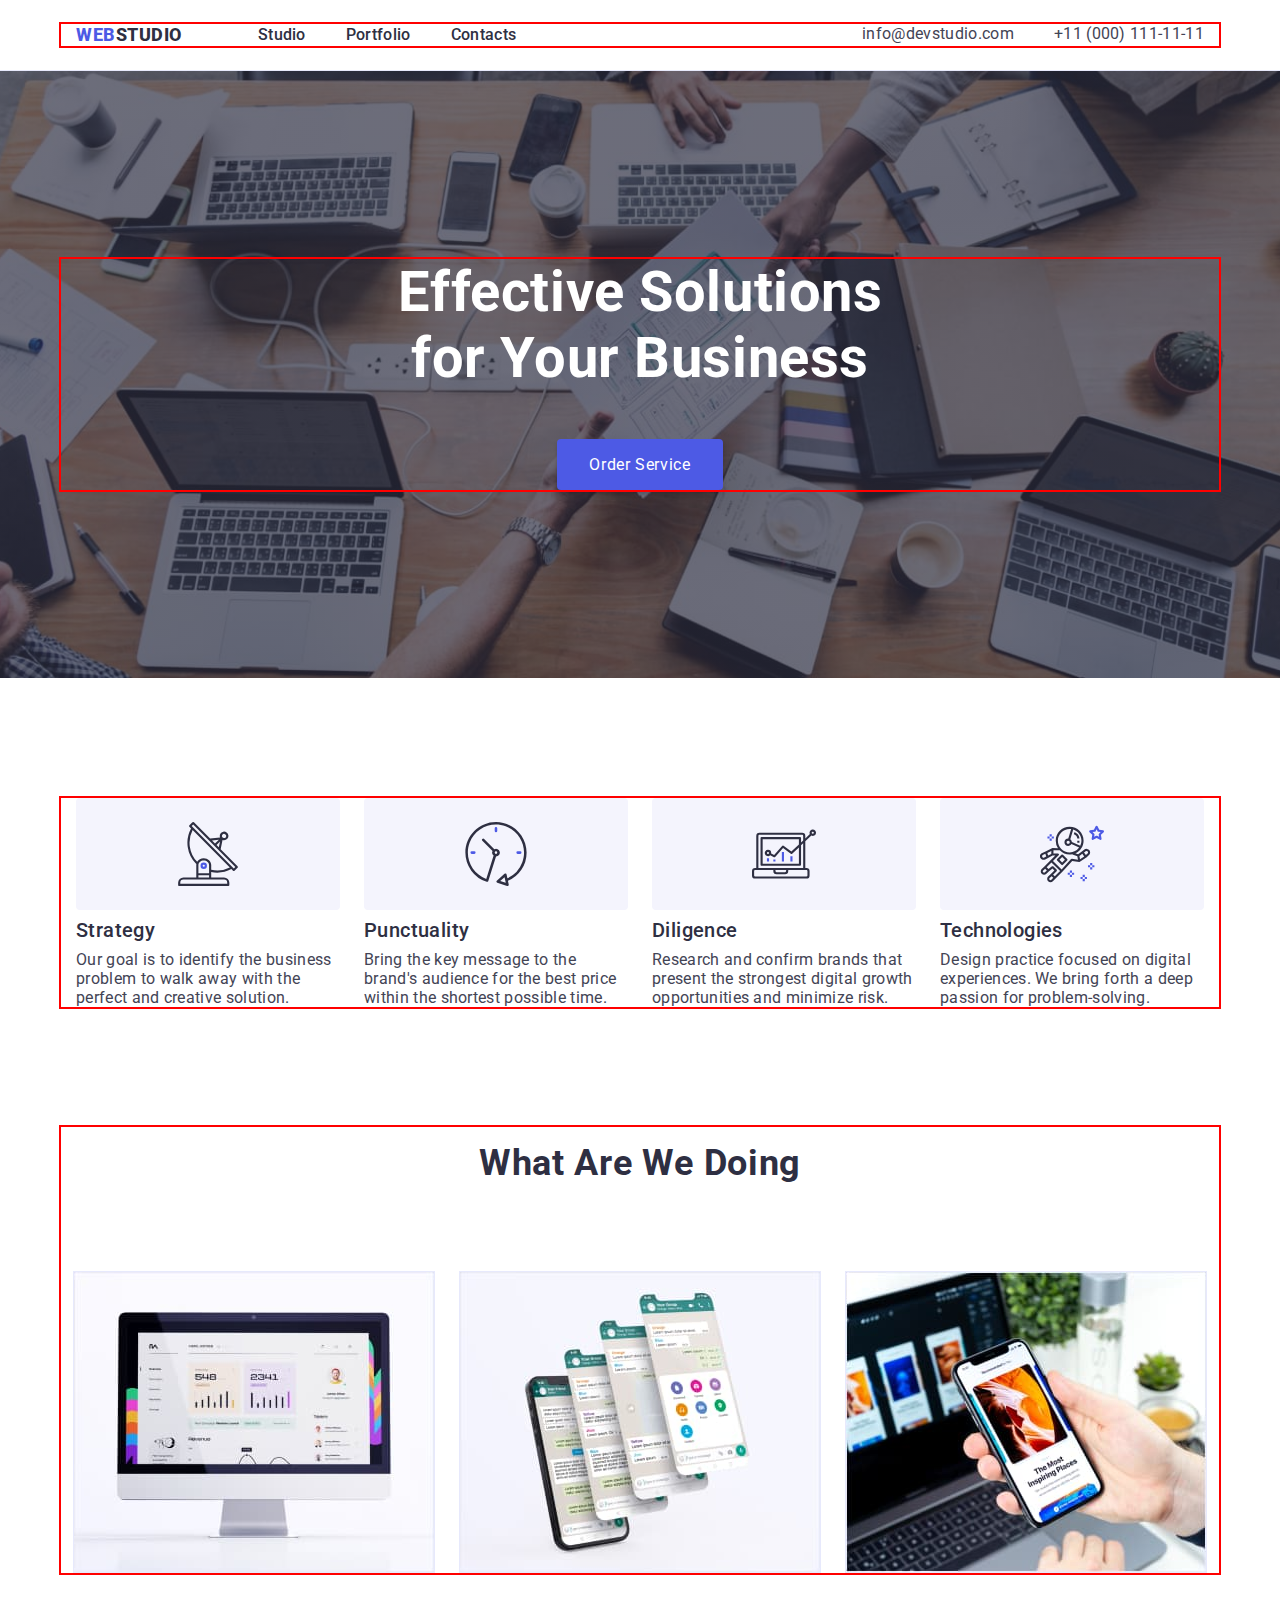
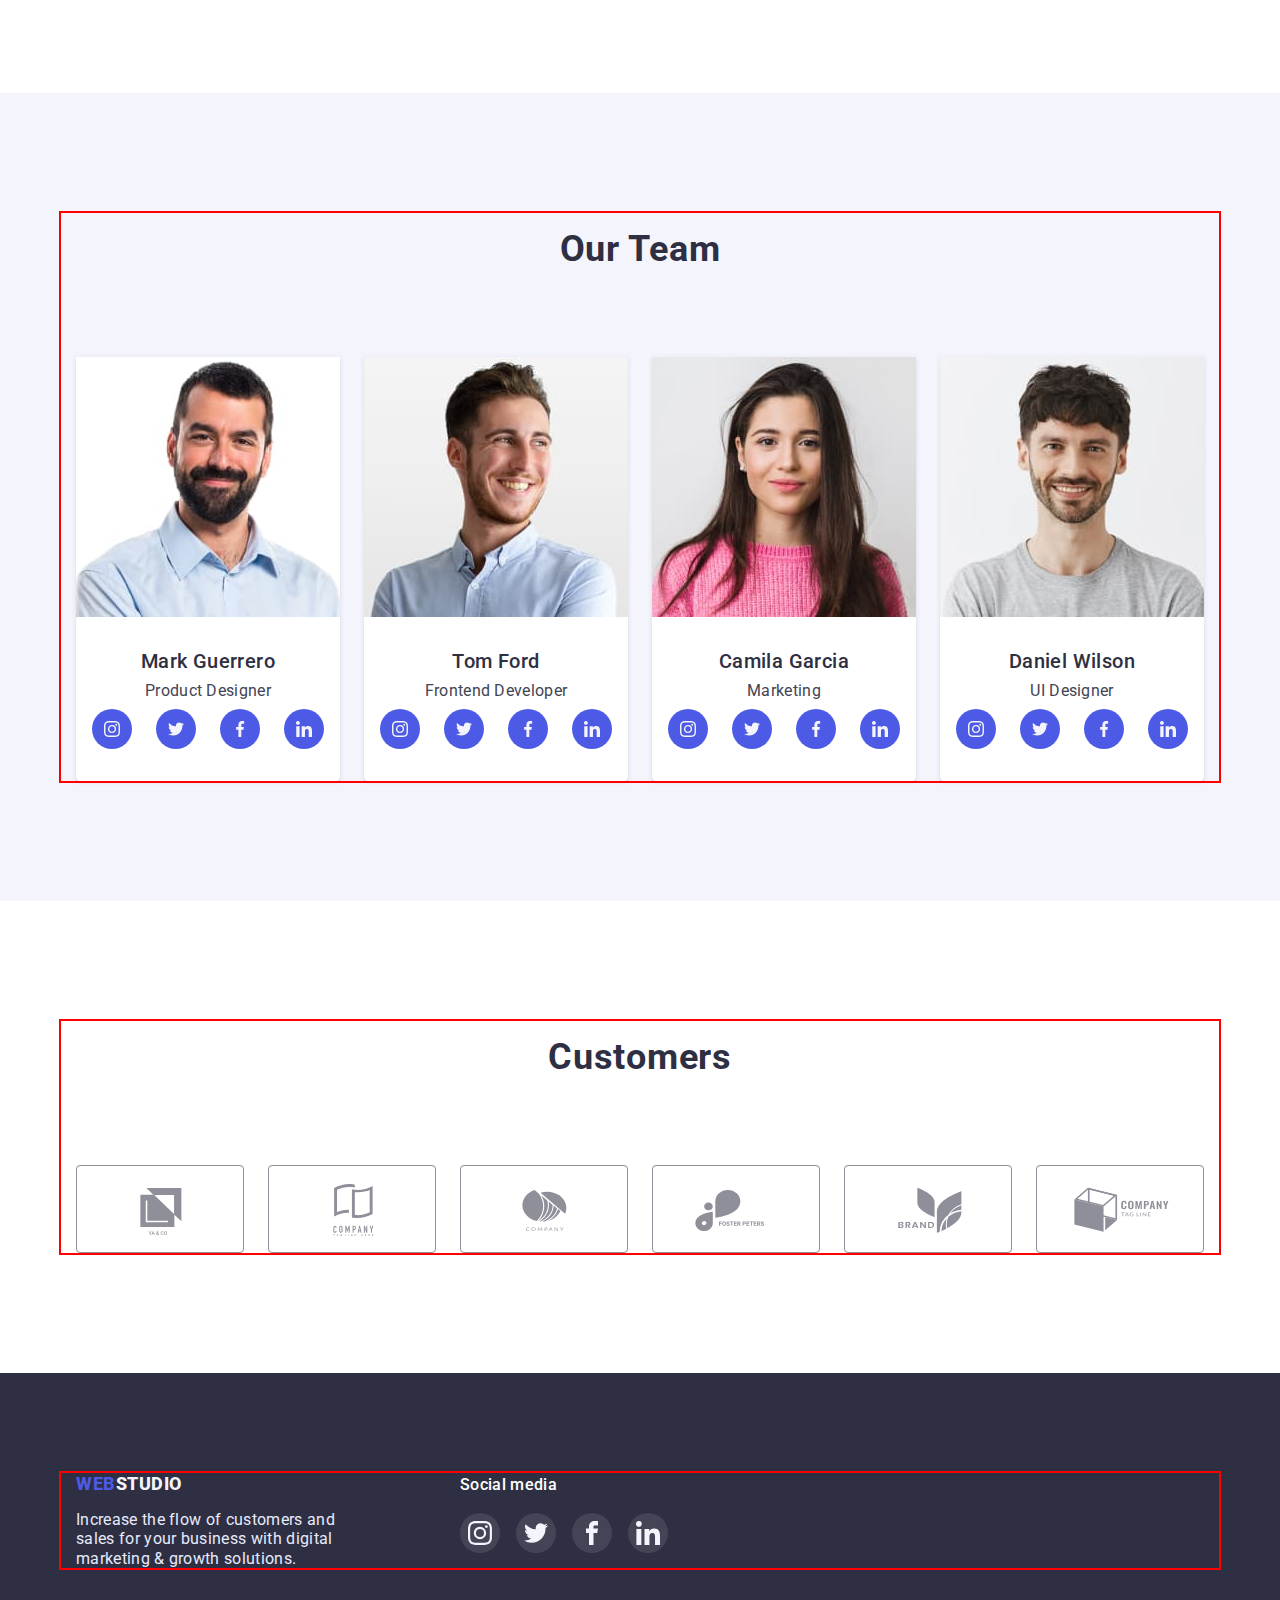
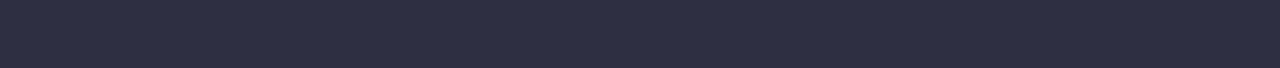
==== index.html @ ab5bf37f "Initial commit" ====
<!DOCTYPE html>
<html lang="en">
  <head>
    <meta charset="UTF-8" />
    <meta http-equiv="X-UA-Compatible" content="IE=edge" />
    <meta name="viewport" content="width=3, initial-scale=1.0" />
    <link rel="preconnect" href="https://fonts.googleapis.com" />
    <link rel="preconnect" href="https://fonts.gstatic.com" crossorigin />
    <link
      href="https://fonts.googleapis.com/css2?family=Raleway:wght@800&family=Roboto:wght@400;500;700;900&display=swap"
      rel="stylesheet"
    />
    <link rel="stylesheet" href="./css/style.css" />
    <title>Document</title>
  </head>
  <body>
    <header class="header section">
      <div class="container header-container">
        <nav class="header-navigation">
          <a class="header-logo link" href="./index.html"
            ><span class="header-logo-web">Web</span>Studio</a
          >
          <ul class="header-list list">
            <li class="header-item">
              <a class="header-link link" href="./studio.html">Studio</a>
            </li>
            <li class="header-item">
              <a class="header-link link" href="./portfolio.html">Portfolio</a>
            </li>
            <li class="header-item">
              <a class="header-link link" href="./contacts.html">Contacts</a>
            </li>
          </ul>
        </nav>
        <address class="header-address">
          <ul class="header-address-list list">
            <li>
              <a class="header-mail link" href="mailto:info@devstudio.com"
                >info@devstudio.com</a
              >
            </li>
            <li>
              <a class="header-tel link" href="tel:+110001111111"
                >+11 (000) 111-11-11</a
              >
            </li>
          </ul>
        </address>
      </div>
    </header>

    <main>
      <section class="subheader section">
        <div class="container subheader-container">
          <h1 class="subheader-heading">
            Effective Solutions for Your Business
          </h1>
          <button class="subheader-btn btn" type="button">Order Service</button>
        </div>
      </section>
      <section class="features section">
        <div class="container">
          <h2 class="features-heading"></h2>
          <ul class="features-list list">
            <li class="features-list-item">
              <div class="features-icon-background">
                <svg class="features-icon" width="64" height="64">
                  <use href="./images/icons.svg#icon-antenna-1"></use>
                </svg>
              </div>
              <h3 class="features-list-heading">Strategy</h3>
              <p class="features-list-descr">
                Our goal is to identify the business problem to walk away with
                the perfect and creative solution.
              </p>
            </li>
            <li class="features-list-item">
              <div class="features-icon-background">
                <svg class="features-icon" width="64" height="64">
                  <use href="./images/icons.svg#icon-clock-1"></use>
                </svg>
              </div>
              <h3 class="features-list-heading">Punctuality</h3>
              <p class="features-list-descr">
                Bring the key message to the brand's audience for the best price
                within the shortest possible time.
              </p>
            </li>
            <li class="features-list-item">
              <div class="features-icon-background">
                <svg class="features-icon" width="64" height="64">
                  <use href="./images/icons.svg#icon-diagram-1"></use>
                </svg>
              </div>
              <h3 class="features-list-heading">Diligence</h3>
              <p class="features-list-descr">
                Research and confirm brands that present the strongest digital
                growth opportunities and minimize risk.
              </p>
            </li>
            <li class="features-list-item">
              <div class="features-icon-background">
                <svg class="features-icon" width="64" height="64">
                  <use href="./images/icons.svg#icon-astronaut-1"></use>
                </svg>
              </div>
              <h3 class="features-list-heading">Technologies</h3>
              <p class="features-list-descr">
                Design practice focused on digital experiences. We bring forth a
                deep passion for problem-solving.
              </p>
            </li>
          </ul>
        </div>
      </section>
      <section class="doing section">
        <div class="container">
          <h2 class="doing-heading">What are we doing</h2>
          <ul class="doing-list list">
            <li class="doing-list-item">
              <img
                class="doing-img"
                src="./images/rectangle_1.jpg"
                alt="Сomputer screen displaying statistics"
                width="360"
              />
            </li>
            <li class="doing-list-item">
              <img
                class="doing-img"
                src="./images/rectangle_2.jpg"
                alt="Several tabs of correspondence in the messenger are displayed on the phone screen"
                width="360"
              />
            </li>
            <li class="doing-list-item">
              <img
                class="doing-img"
                src="./images/rectangle_3.jpg"
                alt="A phone with a nice picture on the screen and a laptop with nice pictures in the background"
                width="360"
              />
            </li>
          </ul>
        </div>
      </section>
      <section class="team section">
        <div class="container">
          <h2 class="team-heading">Our Team</h2>
          <ul class="team-list list">
            <li class="team-list-item">
              <img
                class="team-img"
                src="./images/img_1.jpg"
                alt="Mark Guerrero"
                width="264"
              />
              <div class="team-img-signature">
                <h3 class="team-name">Mark Guerrero</h3>
                <p class="team-position">Product Designer</p>
                <ul class="team-soc-list list">
                  <li class="team-soc-item">
                    <a href="" class="team-soc-link link">
                      <svg class="team-soc-icon" width="16" height="16">
                        <use href="./images/icons.svg#icon-instagram"></use>
                      </svg>
                    </a>
                  </li>
                  <li class="team-soc-item">
                    <a href="" class="team-soc-link link">
                      <svg class="team-soc-icon" width="16" height="16">
                        <use href="./images/icons.svg#icon-twitter-1"></use>
                      </svg>
                    </a>
                  </li>
                  <li class="team-soc-item">
                    <a href="#" class="team-soc-link link">
                      <svg class="team-soc-icon" width="16" height="16">
                        <use href="./images/icons.svg#icon-facebook-1"></use>
                      </svg>
                    </a>
                  </li>
                  <li class="team-soc-item">
                    <a href="#" class="team-soc-link link">
                      <svg class="team-soc-icon" width="16" height="16">
                        <use href="./images/icons.svg#icon-linkedin-1"></use>
                      </svg>
                    </a>
                  </li>
                </ul>
              </div>
            </li>
            <li class="team-list-item">
              <img
                class="team-img"
                src="./images/img_2.jpg"
                alt="Tom Ford"
                width="264"
              />
              <div class="team-img-signature">
                <h3 class="team-name">Tom Ford</h3>
                <p class="team-position">Frontend Developer</p>
                <ul class="team-soc-list list">
                  <li class="team-soc-item">
                    <a href="#" class="team-soc-link link">
                      <svg class="team-soc-icon" width="16" height="16">
                        <use href="./images/icons.svg#icon-instagram"></use>
                      </svg>
                    </a>
                  </li>
                  <li class="team-soc-item">
                    <a href="#" class="team-soc-link link">
                      <svg class="team-soc-icon" width="16" height="16">
                        <use href="./images/icons.svg#icon-twitter-1"></use>
                      </svg>
                    </a>
                  </li>
                  <li class="team-soc-item">
                    <a href="#" class="team-soc-link link">
                      <svg class="team-soc-icon" width="16" height="16">
                        <use href="./images/icons.svg#icon-facebook-1"></use>
                      </svg>
                    </a>
                  </li>
                  <li class="team-soc-item">
                    <a href="#" class="team-soc-link link">
                      <svg class="team-soc-icon" width="16" height="16">
                        <use href="./images/icons.svg#icon-linkedin-1"></use>
                      </svg>
                    </a>
                  </li>
                </ul>
              </div>
            </li>
            <li class="team-list-item">
              <img
                class="team-img"
                src="./images/img_3.jpg"
                alt="Camila Garcia"
                width="264"
              />
              <div class="team-img-signature">
                <h3 class="team-name">Camila Garcia</h3>
                <p class="team-position">Marketing</p>
                <ul class="team-soc-list list">
                  <li class="team-soc-item">
                    <a href="#" class="team-soc-link link">
                      <svg class="team-soc-icon" width="16" height="16">
                        <use href="./images/icons.svg#icon-instagram"></use>
                      </svg>
                    </a>
                  </li>
                  <li class="team-soc-item">
                    <a href="#" class="team-soc-link link">
                      <svg class="team-soc-icon" width="16" height="16">
                        <use href="./images/icons.svg#icon-twitter-1"></use>
                      </svg>
                    </a>
                  </li>
                  <li class="team-soc-item">
                    <a href="#" class="team-soc-link link">
                      <svg class="team-soc-icon" width="16" height="16">
                        <use href="./images/icons.svg#icon-facebook-1"></use>
                      </svg>
                    </a>
                  </li>
                  <li class="team-soc-item">
                    <a href="#" class="team-soc-link link">
                      <svg class="team-soc-icon" width="16" height="16">
                        <use href="./images/icons.svg#icon-linkedin-1"></use>
                      </svg>
                    </a>
                  </li>
                </ul>
              </div>
            </li>
            <li class="team-list-item">
              <img
                class="team-img"
                src="./images/img_4.jpg"
                alt="Daniel Wilson"
                width="264"
              />
              <div class="team-img-signature">
                <h3 class="team-name">Daniel Wilson</h3>
                <p class="team-position">UI Designer</p>
                <ul class="team-soc-list list">
                  <li class="team-soc-item">
                    <a href="#" class="team-soc-link link">
                      <svg class="team-soc-icon" width="16" height="16">
                        <use href="./images/icons.svg#icon-instagram"></use>
                      </svg>
                    </a>
                  </li>
                  <li class="team-soc-item">
                    <a href="#" class="team-soc-link link">
                      <svg class="team-soc-icon" width="16" height="16">
                        <use href="./images/icons.svg#icon-twitter-1"></use>
                      </svg>
                    </a>
                  </li>
                  <li class="team-soc-item">
                    <a href="#" class="team-soc-link link">
                      <svg class="team-soc-icon" width="16" height="16">
                        <use href="./images/icons.svg#icon-facebook-1"></use>
                      </svg>
                    </a>
                  </li>
                  <li class="team-soc-item">
                    <a href="#" class="team-soc-link link">
                      <svg class="team-soc-icon" width="16" height="16">
                        <use href="./images/icons.svg#icon-linkedin-1"></use>
                      </svg>
                    </a>
                  </li>
                </ul>
              </div>
            </li>
          </ul>
        </div>
      </section>
      <section class="customers section">
        <div class="container">
          <h2 class="customers-heading">Customers</h2>
          <ul class="customers-list list">
            <li class="customers-item">
              <a href="#" class="customers-link link">
                <svg class="customers-icon" width="104" height="56">
                  <use href="./images/icons.svg#icon-Logo1"></use>
                </svg>
              </a>
            </li>
            <!-- --- end of customers-item --- -->
            <li class="customers-item">
              <a href="#" class="customers-link link">
                <svg class="customers-icon" width="104" height="56">
                  <use href="./images/icons.svg#icon-Logo-1"></use>
                </svg>
              </a>
            </li>
            <!-- --- end of customers-item --- -->
            <li class="customers-item">
              <a href="#" class="customers-link link">
                <svg class="customers-icon" width="104" height="56">
                  <use href="./images/icons.svg#icon-Logo-2"></use>
                </svg>
              </a>
            </li>
            <!-- --- end of customers-item --- -->
            <li class="customers-item">
              <a href="#" class="customers-link link">
                <svg class="customers-icon" width="104" height="56">
                  <use href="./images/icons.svg#icon-Logo-3"></use>
                </svg>
              </a>
            </li>
            <!-- --- end of customers-item --- -->
            <li class="customers-item">
              <a href="#" class="customers-link link">
                <svg class="customers-icon" width="104" height="56">
                  <use href="./images/icons.svg#icon-Logo"></use>
                </svg>
              </a>
            </li>
            <!-- --- end of customers-item --- -->
            <li class="customers-item">
              <a href="#" class="customers-link link">
                <svg class="customers-icon" width="104" height="56">
                  <use href="./images/icons.svg#icon-Logo-4"></use>
                </svg>
              </a>
            </li>
            <!-- --- end of customers-item --- -->
          </ul>
          <!-- end of customers-list -->
        </div>
      </section>
    </main>

    <footer class="footer">
      <div class="container footer-container">
        <div class="footer-left-content">
          <a class="footer-logo" href="./index.html"><span class="footer-logo-web">Web</span>Studio</a>
          <p class="footer-descr">
            Increase the flow of customers and sales for your business with
            digital marketing &amp; growth solutions.
          </p>
        </div>
        <div class="footer-soc">
          <p class="footer-soc-heading">Social media</p>
          <ul class="footer-soc-list list">
            <li class="footer-soc-item">
              <a href="#" class="footer-soc-link link">
                <svg class="footer-soc-icon" width="24" height="24">
                  <use href="./images/icons.svg#icon-instagram"></use>
                </svg>
              </a>
            </li>
            <li class="footer-soc-item">
              <a href="#" class="footer-soc-link link">
                <svg class="footer-soc-icon" width="24" height="24">
                  <use href="./images/icons.svg#icon-twitter-1"></use>
                </svg>
              </a>
            </li>
            <li class="footer-soc-item">
              <a href="#" class="footer-soc-link link">
                <svg class="footer-soc-icon" width="24" height="24">
                  <use href="./images/icons.svg#icon-facebook"></use>
                </svg>
              </a>
            </li>
            <li class="footer-soc-item">
              <a href="#" class="footer-soc-link link">
                <svg class="footer-soc-icon" width="24" height="24">
                  <use href="./images/icons.svg#icon-linkedin-1"></use>
                </svg>
              </a>
            </li>
          </ul>
        </div>
      </div>
    </footer>
  </body>
</html>
---- css/style.css ----
:root {
  --brand-color-dark: #2e2f42;
  --brand-color-text: #434455;
  --brand-color-primary-brand: #4d5ae5;
  --brand-color-pressed-state: #404bbf;
  --brand-color-white: #fff;
  --brand-color-light: #f4f4fd;
  --brand-color-accent: #e7e9fc;
  --brand-color-subtle-text: #8e8f99;
  --brand-color-success: #31d0aa;
}

p,
h1,
h2,
h3,
h4,
h5,
h6 {
  margin: 0;
}

ul {
  margin: 0;
  padding-left: 0;
}

button {
  cursor: pointer;
}

address {
  font-style: normal;
}

img {
  display: block;
}

* {
  margin: 0;
  padding: 0;
  list-style: none;
  box-sizing: border-box;
}

body {
  color: var(--brand-color-text);
  font-family: Roboto, sans-serif;
  font-size: 16px;
  font-style: normal;
  background: #ffffff;
}

.container {
  width: 100%;
  max-width: 1158px;
  padding-left: 15px;
  padding-right: 15px;
  margin: 0 auto;
  outline: 2px solid red;
}

.link {
  text-decoration: none;
}

.list {
  list-style: none;
}

/* ------------------------------ HEADER ------------------------------ */

.header {
  padding-top: 24px;
  padding-bottom: 24px;
  border-bottom: 1px solid var(--brand-color-accent);
}

.header-container {
  display: flex;
}

.header-navigation {
  display: flex;
  align-items: center;
  margin-right: auto;
}

.header-logo {
  font-weight: 800;
  font-size: 18px;
  line-height: 1.2;
  letter-spacing: 0.03em;
  text-transform: uppercase;
  color: var(--brand-color-dark);
  text-decoration: none;
  margin-right: 76px;
}

.header-logo-web {
  color: var(--brand-color-primary-brand);
}

.header-list {
  display: flex;
  gap: 40px;
}

.header-link {
  font-weight: 500;
  font-size: 16px;
  line-height: 1.2;
  letter-spacing: 0.02em;
  text-decoration: none;
  color: var(--brand-color-dark);
}

.header-link:hover,
.header-link:focus {
  color: var(--brand-color-pressed-state);
}

.header-address-list {
  display: flex;
  list-style: none;
  font-style: normal;
  gap: 40px;
}

.header-mail,
.header-tel {
  font-size: 16px;
  line-height: 1.2;
  letter-spacing: 0.02em;
  color: var(--brand-color-text);
  text-decoration: none;
}

.header-mail:hover,
.header-tel:hover,
.header-mail:focus,
.header-tel:focus {
  color: var(--brand-color-pressed-state);
}

/* ------------------------------ SUBHEADER ------------------------------ */

.subheader {
  margin: 0 auto;
  background-color: var(--brand-color-dark);
  background-image: linear-gradient( rgba(46, 47, 66, 0.7), rgba(46, 47, 66, 0.7) ), url(../images/people-office.jpg);
  background-repeat: no-repeat;
  background-position: center;
  background-size: cover;
  max-width: 1440px;
  padding-top: 188px;
  padding-bottom: 188px;
}

.subheader-heading {
  margin: 0 auto;
  max-width: 494px;
  font-weight: 700;
  font-size: 56px;
  text-align: center;
  letter-spacing: 0.01em;
  color: var(--brand-color-white);
  margin-bottom: 48px;
}

.subheader-btn {
  padding: 16px 32px;
  background: var(--brand-color-primary-brand);
  box-shadow: 0px 4px 4px rgba(0, 0, 0, 0.15);
  border-radius: 4px;
  font-size: 16px;
  font-style: normal;
  line-height: 1.2;
  align-items: center;
  letter-spacing: 0.04em;
  color: var(--brand-color-white);
  cursor: pointer;
  border: none;
  display: block;
  margin: 0 auto;
}

.btn {
  font-family: inherit;
}

.subheader-btn:hover,
.subheader-btn:focus {
  background: var(--brand-color-pressed-state);
}

/* ------------------------------ FEATURES ------------------------------ */

.features {
  padding-top: 120px;
  padding-bottom: 60px;
}

.features-heading {
  display: none;
}

.features-list {
  display: flex;
  justify-content: center;
  gap: 24px;
}

.features-list-item {
  width: calc((100% - 72px) / 4);
}

.features-icon-background {
  height: 112px;
  margin-bottom: 8px;
  background: var(--brand-color-light);
  border-radius: 4px;
  display: flex;
  align-items: center;
  justify-content: center;
}

.features-list-heading {
  margin-bottom: 8px;
  font-weight: 500;
  font-size: 20px;
  line-height: 1.2;
  letter-spacing: 0.02em;
  color: var(--brand-color-dark);
}

.features-list-descr {
  max-width: 264px;
  line-height: 1.2;
  letter-spacing: 0.02em;
}

/* ------------------------------ DOING ------------------------------ */

.doing {
  padding-top: 60px;
  padding-bottom: 120px;
}

.doing-heading,
.team-heading,
.customers-heading {
  margin-bottom: 72px;
  font-size: 36px;
  line-height: 2;
  text-align: center;
  letter-spacing: 0.02em;
  text-transform: capitalize;
  color: var(--brand-color-dark);
}

.doing-list {
  display: flex;
  justify-content: center;
  gap: 24px;
}

.doing-list-item {
  background: linear-gradient(
      0deg,
      rgba(77, 90, 229, 0.1),
      rgba(77, 90, 229, 0.1)
    ),
    url(2368.jpg);
  background-blend-mode: soft-light, normal;
  border: 1px solid #e7e9fc;
}

/* ------------------------------ TEAM ------------------------------ */

.team {
  background: var(--brand-color-light);
  padding-top: 120px;
  padding-bottom: 120px;
}

.team-list {
  display: flex;
  justify-content: center;
  gap: 24px;
}

.team-list-item {
  width: calc((100% - 72px) / 4);
  background: var(--brand-color-white);
  box-shadow: 0px 1px 6px rgba(46, 47, 66, 0.08),
    0px 1px 1px rgba(46, 47, 66, 0.16), 0px 2px 1px rgba(46, 47, 66, 0.08);
  border-radius: 0px 0px 4px 4px;
}

.team-img {
  width: 100%;
}

.team-img-signature {
  padding-top: 32px;
  padding-bottom: 32px;
}

.team-name {
  font-weight: 500;
  font-size: 20px;
  line-height: 1.2;
  letter-spacing: 0.02em;
  text-align: center;
  color: var(--brand-color-dark);
  margin-bottom: 8px;
}

.team-position {
  font-size: 16px;
  line-height: 1.2;
  letter-spacing: 0.02em;
  text-align: center;
  margin-bottom: 8px;
}

.team-soc-list {
  display: flex;
  justify-content: center;
  gap: 24px;
}

.team-soc-item {
  width: 40px;
  height: 40px;
}

.team-soc-link {
  width: 100%;
  height: 100%;
  border-radius: 50%;
  display: flex;
  justify-content: center;
  align-items: center;
  background-color: var(--brand-color-primary-brand);
}

.team-soc-icon {
  fill: var(--brand-color-light);
}

.team-soc-link:is(:hover, :focus) {
  background-color: var(--brand-color-pressed-state);
}

/* ------------------------------ CUSTOMERS ------------------------------ */

.customers {
  padding-top: 120px;
  padding-bottom: 120px;
}

.customers-list {
  display: flex;
  gap: 24px;
}

.customers-item {
  width: calc((100% - 120px) / 6);
  height: 88px;
}

.customers-link {
  width: 100%;
  height: 100%;
  border: 1px solid var(--brand-color-subtle-text);
  border-radius: 4px;
  display: flex;
  align-items: center;
  justify-content: center;
}

.customers-icon {
  fill: var(--brand-color-subtle-text);
}

.customers-link:is(:hover, :focus) {
  border-color: var(--brand-color-pressed-state);
}
.customers-link:is(:hover, :focus) .customers-icon {
  fill: var(--brand-color-pressed-state);
}

/* ------------------------------ PORTFOLIO ------------------------------ */

.portfolio {
  padding-top: 96px;
  padding-bottom: 120px;
}

.portfolio-heading {
  display: none;
}

.portfolio-navigation {
  margin-bottom: 72px;
  display: flex;
  gap: 24px;
  justify-content: center;
}

.portfolio-btn {
  padding: 12px 24px;
  line-height: 1.2;
  letter-spacing: 0.04em;
  color: var(--brand-color-primary-brand);
  background: var(--brand-color-light);
  border: 1px solid var(--brand-color-accent);
  border-radius: 4px;
  cursor: pointer;
  font-style: normal;
}

.portfolio-btn:hover,
.portfolio-btn:focus {
  background: var(--brand-color-pressed-state);
  box-shadow: 0px 3px 1px rgba(0, 0, 0, 0.1), 0px 2px 1px rgba(0, 0, 0, 0.08),
    0px 2px 2px rgba(0, 0, 0, 0.12);
  border-color: var(--brand-color-pressed-state);
  color: var(--brand-color-white);
}

.portfolio-content-list {
  display: flex;
  flex-wrap: wrap;
  column-gap: 24px;
  row-gap: 48px;
  justify-content: center;
}

.portfolio-content-list-item {
  width: calc((100% - 48px) / 3);
  
}

.portfolio-content-link {
  display: inline-block;
}


.portfolio-content-link:is(:hover, :focus) {
  box-shadow: 0px 1px 6px rgba(46, 47, 66, 0.08), 0px 1px 1px rgba(46, 47, 66, 0.16), 0px 2px 1px rgba(46, 47, 66, 0.08);
}

.portfolio-content-img {
  width: 100%;
}

.portfolio-content-img-signature {
  padding: 32px 16px;
  border: 1px solid #E7E9FC;
  border-top: none;
}

.portfolio-content-heading {
  margin-bottom: 8px;
  font-weight: 500;
  font-size: 20px;
  line-height: 1.2;
  letter-spacing: 0.02em;
  color: var(--brand-color-dark);
}

.portfolio-content-descr {
  font-size: 16px;
  line-height: 1.2;
  letter-spacing: 0.02em;
  color: var(--brand-color-text);
}

/* ------------------------------ FOOTER ------------------------------ */

.footer {
  background-color: var(--brand-color-dark);
  padding-top: 100px;
  padding-bottom: 100px;
}

.footer-container {
  display: flex;
  align-items: baseline;
}

.footer-left-content {
  margin-right: 120px;
}

.footer-logo {
  display: block;
  margin-bottom: 16px;
  font-weight: 800;
  font-size: 18px;
  line-height: 1.2;
  letter-spacing: 0.03em;
  text-transform: uppercase;
  text-decoration: none;
  color: var(--brand-color-light);
}

.footer-logo-web {
  color: var(--brand-color-primary-brand);
}

.footer-descr {
  max-width: 264px;
  font-size: 16px;
  line-height: 1.2;
  letter-spacing: 0.02em;
  color: var(--brand-color-accent);
}

.footer-soc-heading {
  margin-bottom: 16px;
  font-weight: 500;
  font-size: 16px;
  line-height: 24px;
  letter-spacing: 0.02em;
  color: var(--brand-color-white);
}
.footer-soc-list {
  display: flex;
  gap: 16px;
}
.footer-soc-item {
  width: 40px;
  height: 40px;
}
.footer-soc-link {
  width: 100%;
  height: 100%;
  border-radius: 50%;
  display: flex;
  justify-content: center;
  align-items: center;
  background: rgba(255, 255, 255, 0.1);
}
.footer-soc-icon {
  fill: var(--brand-color-light);
}

.footer-soc-link:is(:hover, :focus) {
  background-color: var(--brand-color-success);
}
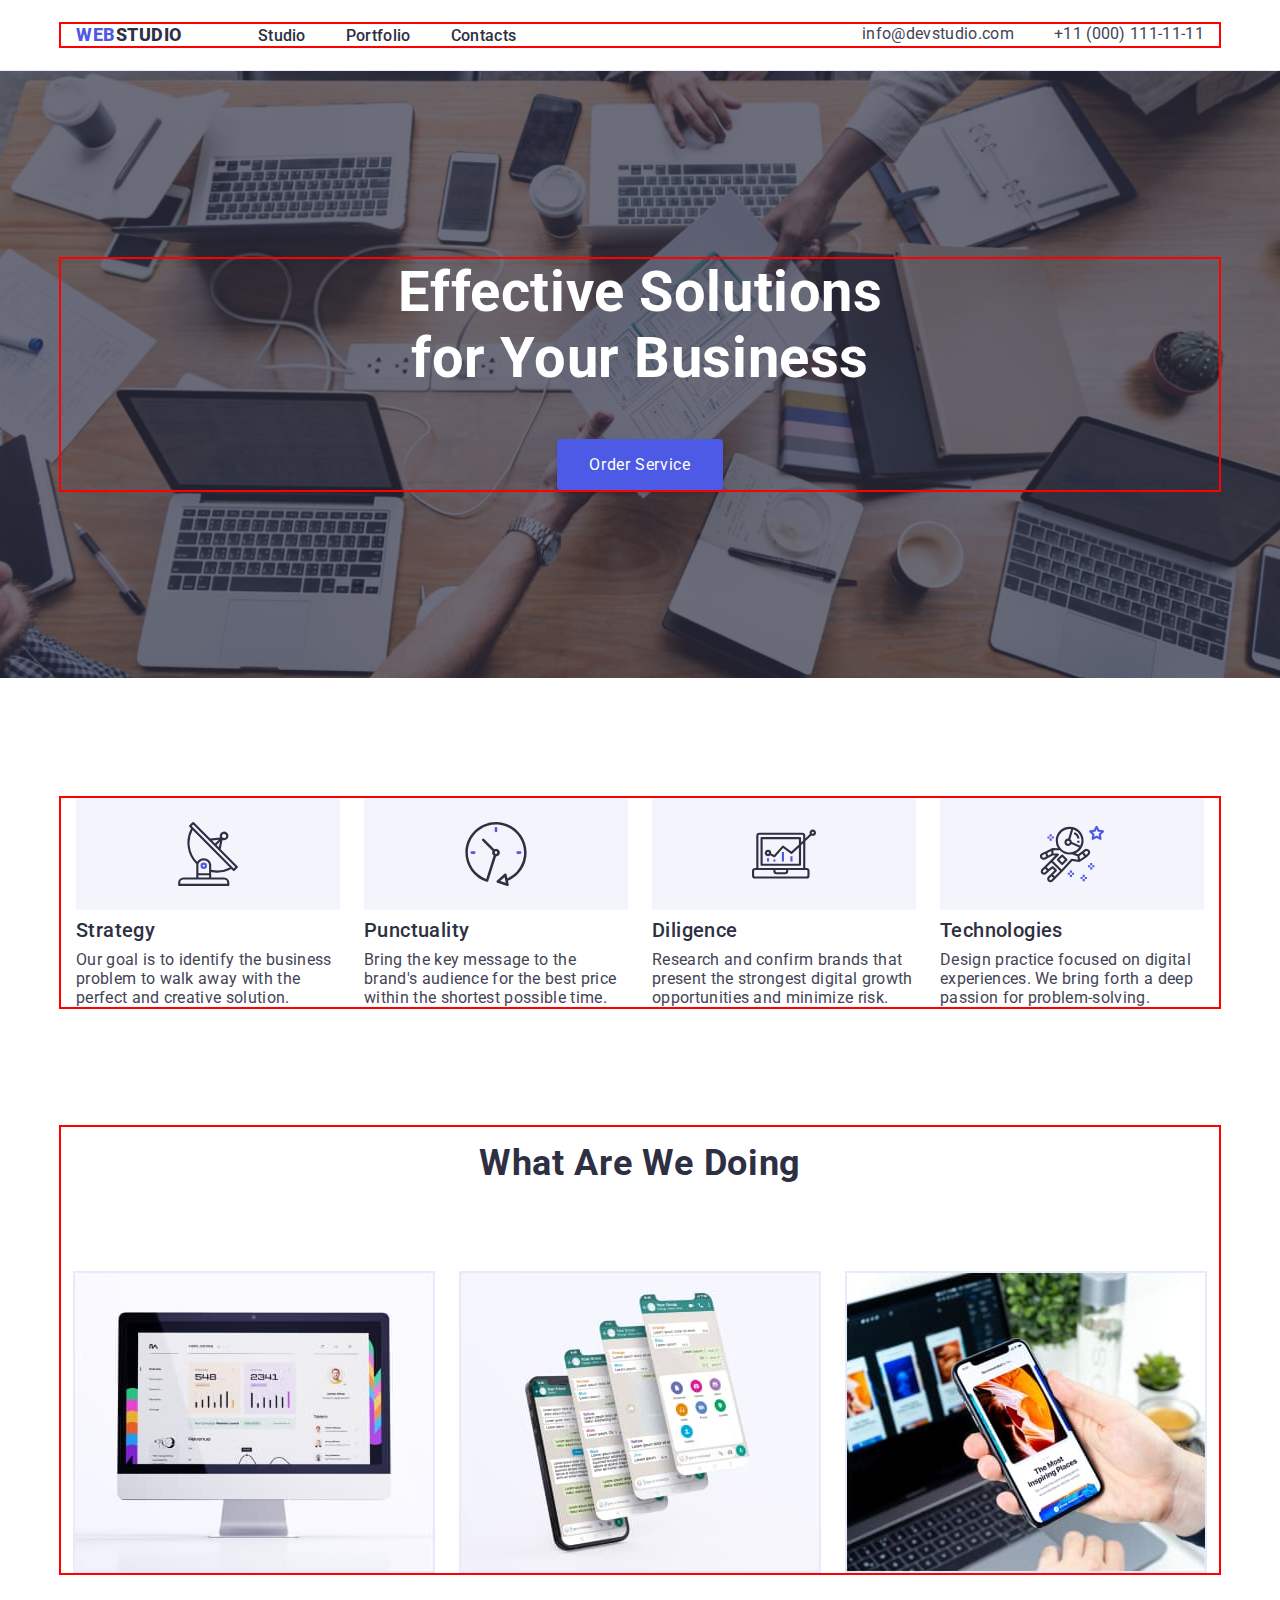
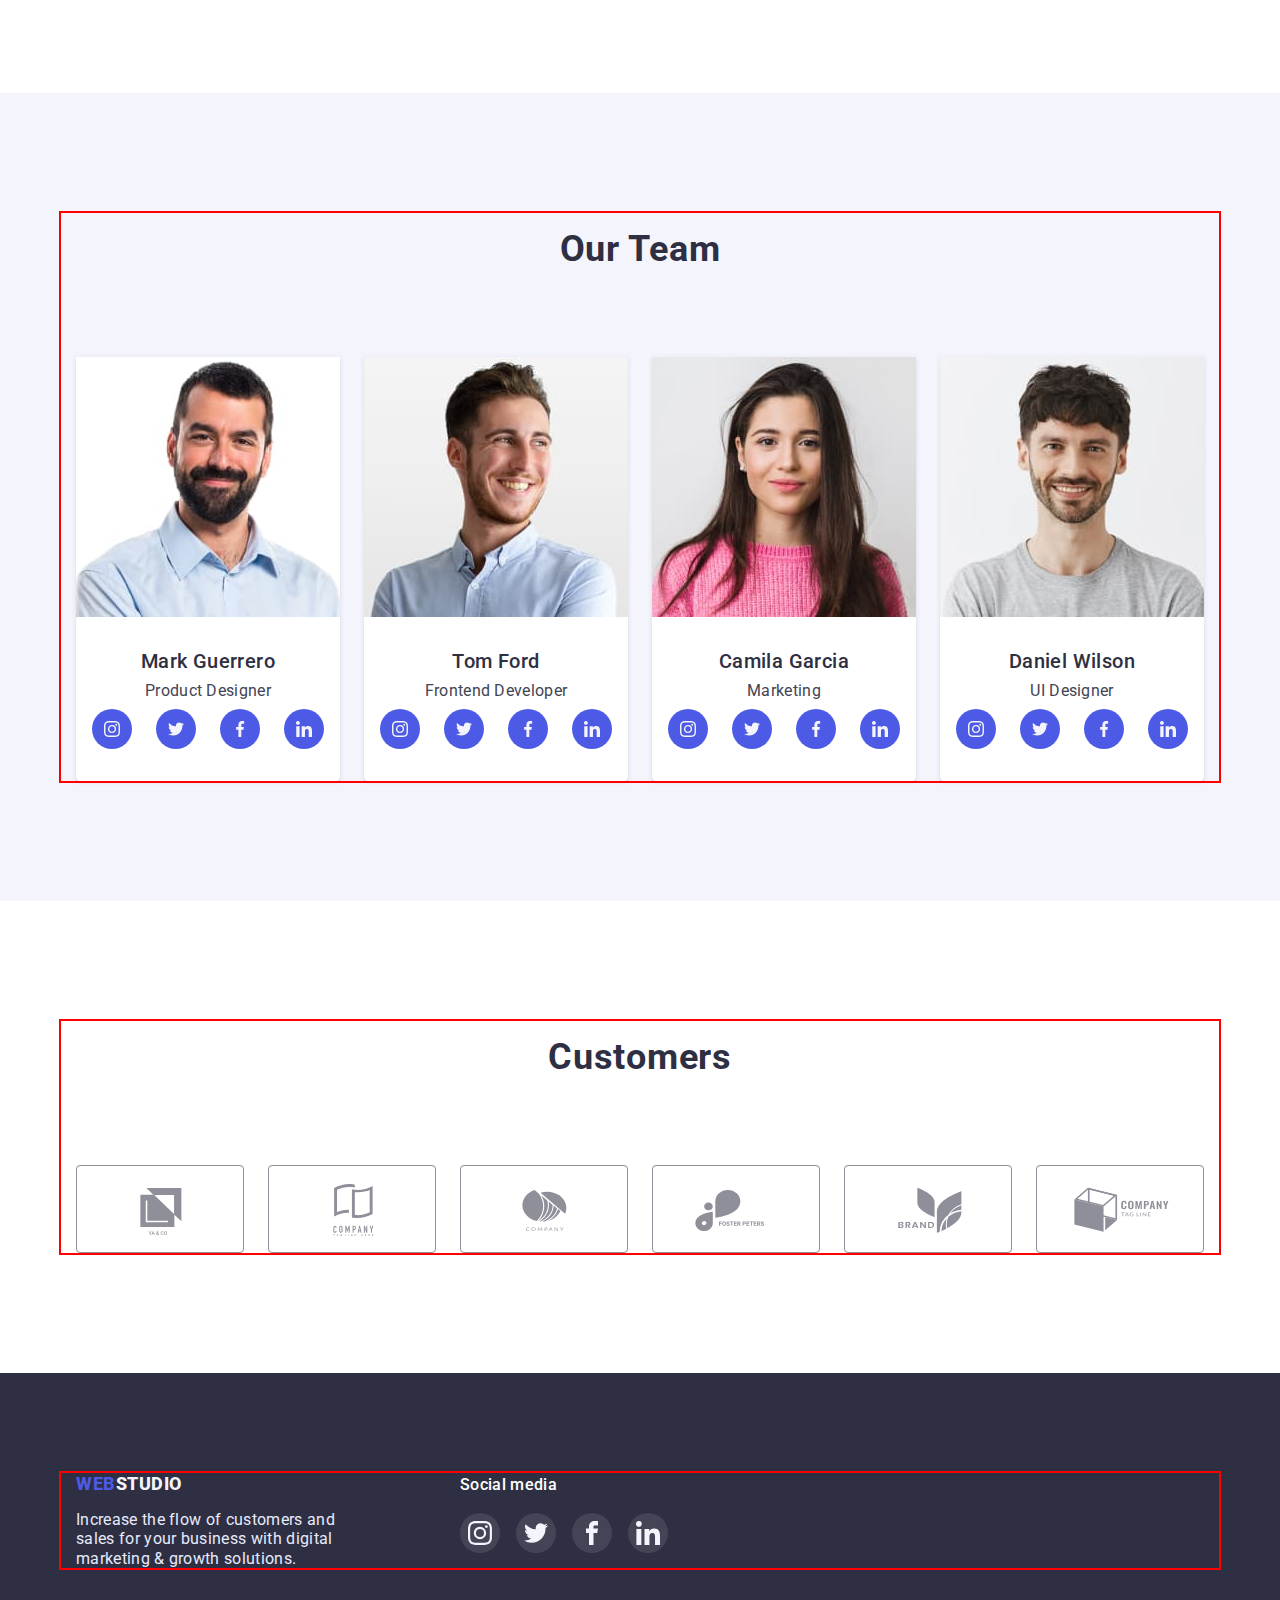
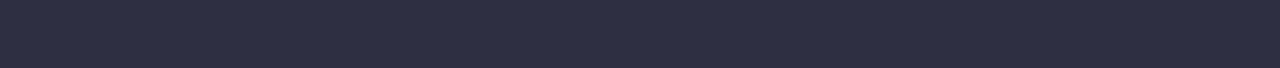
==== commit a62d41ea: "update goit-markup-hw-05" ====
--- a/index.html
+++ b/index.html
@@ -10,6 +10,12 @@
       href="https://fonts.googleapis.com/css2?family=Raleway:wght@800&family=Roboto:wght@400;500;700;900&display=swap"
       rel="stylesheet"
     />
+    <link
+      rel="stylesheet"
+      href="https://cdnjs.cloudflare.com/ajax/libs/animate.css/4.1.1/animate.min.css"
+    />
+    <link href="https://unpkg.com/aos@2.3.1/dist/aos.css" rel="stylesheet" />
+
     <link rel="stylesheet" href="./css/style.css" />
     <title>Document</title>
   </head>
@@ -48,14 +54,15 @@
         </address>
       </div>
     </header>
-
     <main>
       <section class="subheader section">
         <div class="container subheader-container">
           <h1 class="subheader-heading">
             Effective Solutions for Your Business
           </h1>
-          <button class="subheader-btn btn" type="button">Order Service</button>
+          <button class="subheader-btn btn" data-modal-open type="button">
+            Order Service
+          </button>
         </div>
       </section>
       <section class="features section">
@@ -380,7 +387,9 @@
     <footer class="footer">
       <div class="container footer-container">
         <div class="footer-left-content">
-          <a class="footer-logo" href="./index.html"><span class="footer-logo-web">Web</span>Studio</a>
+          <a class="footer-logo" href="./index.html"
+            ><span class="footer-logo-web">Web</span>Studio</a
+          >
           <p class="footer-descr">
             Increase the flow of customers and sales for your business with
             digital marketing &amp; growth solutions.
@@ -421,5 +430,21 @@
         </div>
       </div>
     </footer>
+
+    <div class="backdrop is-hidden" data-modal>
+      <div class="modal">
+        <button type="button" data-modal-close class="modal-close">
+          <svg class="modal-close-icon" width="8" height="8">
+            <use href="./images/icons.svg#icon-close-black-18dp-2-1"></use>
+          </svg>
+        </button>
+      </div>
+    </div>
+
+    <script>
+      AOS.init({ once: true });
+    </script>
+    <script src="https://unpkg.com/aos@2.3.1/dist/aos.js"></script>
+    <script src="./js/modal.js"></script>
   </body>
 </html>
--- a/css/style.css
+++ b/css/style.css
@@ -83,8 +83,8 @@
 
 .header-navigation {
   display: flex;
-  align-items: center;
   margin-right: auto;
+  align-items: baseline;
 }
 
 .header-logo {
@@ -108,17 +108,50 @@
 }
 
 .header-link {
+  position: relative;
   font-weight: 500;
   font-size: 16px;
   line-height: 1.2;
   letter-spacing: 0.02em;
   text-decoration: none;
   color: var(--brand-color-dark);
-}
-
-.header-link:hover,
-.header-link:focus {
+  transition: color 250ms cubic-bezier(0.4, 0, 0.2, 1);
+}
+
+.header-link:is(:hover, :focus) {
   color: var(--brand-color-pressed-state);
+}
+
+.header-link::after {
+  position: absolute;
+  display: flex;
+  content: ' ';
+  height: 4px;
+  width: 0;
+  margin-top: 24px;
+  border-radius: 2px;
+  background-color: var(--brand-color-pressed-state);
+  transition: 0.3s;
+}
+
+.header-link:hover::after {
+  width: 100%;
+}
+
+.current {
+  color: var(--brand-color-pressed-state);
+}
+
+.current::after {
+  position: absolute;
+  display: flex;
+  content: ' ';
+  height: 4px;
+  width: 100%;
+  margin-top: 24px;
+  border-radius: 2px;
+  background-color: var(--brand-color-pressed-state);
+  transition: 0.3s;
 }
 
 .header-address-list {
@@ -135,12 +168,11 @@
   letter-spacing: 0.02em;
   color: var(--brand-color-text);
   text-decoration: none;
-}
-
-.header-mail:hover,
-.header-tel:hover,
-.header-mail:focus,
-.header-tel:focus {
+  transition: color 250ms cubic-bezier(0.4, 0, 0.2, 1);
+}
+
+.header-mail:is(:hover, :focus),
+.header-tel:is(:hover, :focus) {
   color: var(--brand-color-pressed-state);
 }
 
@@ -149,7 +181,11 @@
 .subheader {
   margin: 0 auto;
   background-color: var(--brand-color-dark);
-  background-image: linear-gradient( rgba(46, 47, 66, 0.7), rgba(46, 47, 66, 0.7) ), url(../images/people-office.jpg);
+  background-image: linear-gradient(
+      rgba(46, 47, 66, 0.7),
+      rgba(46, 47, 66, 0.7)
+    ),
+    url(../images/people-office.jpg);
   background-repeat: no-repeat;
   background-position: center;
   background-size: cover;
@@ -184,15 +220,15 @@
   border: none;
   display: block;
   margin: 0 auto;
+  transition: background-color 250ms cubic-bezier(0.4, 0, 0.2, 1);
 }
 
 .btn {
   font-family: inherit;
 }
 
-.subheader-btn:hover,
-.subheader-btn:focus {
-  background: var(--brand-color-pressed-state);
+.subheader-btn:is(:hover, :focus) {
+  background-color: var(--brand-color-pressed-state);
 }
 
 /* ------------------------------ FEATURES ------------------------------ */
@@ -345,6 +381,7 @@
   justify-content: center;
   align-items: center;
   background-color: var(--brand-color-primary-brand);
+  transition: background-color 250ms cubic-bezier(0.4, 0, 0.2, 1);
 }
 
 .team-soc-icon {
@@ -380,6 +417,8 @@
   display: flex;
   align-items: center;
   justify-content: center;
+  transition: border-color 250ms cubic-bezier(0.4, 0, 0.2, 1),
+    color 250ms cubic-bezier(0.4, 0, 0.2, 1);
 }
 
 .customers-icon {
@@ -421,10 +460,12 @@
   border-radius: 4px;
   cursor: pointer;
   font-style: normal;
-}
-
-.portfolio-btn:hover,
-.portfolio-btn:focus {
+  transition: background-color 250ms cubic-bezier(0.4, 0, 0.2, 1),
+    border-color 250ms cubic-bezier(0.4, 0, 0.2, 1),
+    color 250ms cubic-bezier(0.4, 0, 0.2, 1);
+}
+
+.portfolio-btn:is(:hover, :focus) {
   background: var(--brand-color-pressed-state);
   box-shadow: 0px 3px 1px rgba(0, 0, 0, 0.1), 0px 2px 1px rgba(0, 0, 0, 0.08),
     0px 2px 2px rgba(0, 0, 0, 0.12);
@@ -442,25 +483,49 @@
 
 .portfolio-content-list-item {
   width: calc((100% - 48px) / 3);
-  
+}
+
+.portfolio-content-list-item:is(:hover, :focus) .portfolio-cover-text {
+  transform: translateY(0);
 }
 
 .portfolio-content-link {
   display: inline-block;
-}
-
+  transition: box-shadow 250ms cubic-bezier(0.4, 0, 0.2, 1);
+}
 
 .portfolio-content-link:is(:hover, :focus) {
-  box-shadow: 0px 1px 6px rgba(46, 47, 66, 0.08), 0px 1px 1px rgba(46, 47, 66, 0.16), 0px 2px 1px rgba(46, 47, 66, 0.08);
+  box-shadow: 0px 1px 6px rgba(46, 47, 66, 0.08),
+    0px 1px 1px rgba(46, 47, 66, 0.16), 0px 2px 1px rgba(46, 47, 66, 0.08);
+}
+
+.portfolio-cover-wrap {
+  position: relative;
+  overflow: hidden;
 }
 
 .portfolio-content-img {
   width: 100%;
+}
+
+.portfolio-cover-text {
+  position: absolute;
+  top: 0;
+  height: 100%;
+  padding: 40px 32px;
+  font-weight: 400;
+  font-size: 16px;
+  line-height: 24px;
+  letter-spacing: 0.02em;
+  color: var(--brand-color-light);
+  background: var(--brand-color-primary-brand);
+  transform: translateY(100%);
+  transition: transform 250ms cubic-bezier(0.4, 0, 0.2, 1);
 }
 
 .portfolio-content-img-signature {
   padding: 32px 16px;
-  border: 1px solid #E7E9FC;
+  border: 1px solid #e7e9fc;
   border-top: none;
 }
 
@@ -545,7 +610,9 @@
   justify-content: center;
   align-items: center;
   background: rgba(255, 255, 255, 0.1);
-}
+  transition: background-color 250ms cubic-bezier(0.4, 0, 0.2, 1);
+}
+
 .footer-soc-icon {
   fill: var(--brand-color-light);
 }
@@ -553,3 +620,50 @@
 .footer-soc-link:is(:hover, :focus) {
   background-color: var(--brand-color-success);
 }
+
+/* BACKDROP */
+
+.backdrop {
+  position: fixed;
+  top: 0;
+  height: 100%;
+  width: 100%;
+  background-color: rgba(46, 47, 66, 0.4);
+  transition: opacity 250ms cubic-bezier(0.4, 0, 0.2, 1),
+    visibility 250ms cubic-bezier(0.4, 0, 0.2, 1);
+}
+
+.modal {
+  position: absolute;
+  top: 50%;
+  left: 50%;
+  transform: translate(-50%, -50%) scale(1);
+  width: 408px;
+  min-height: 576px;
+  background-color: #fcfcfc;
+  border-radius: 4px;
+  padding: 24px;
+  transition: transform 250ms cubic-bezier(0.4, 0, 0.2, 1);
+}
+
+.backdrop.is-hidden .modal {
+  transform: translate(-50%, -50%) scale(0);
+}
+
+.modal-close {
+  width: 24px;
+  height: 24px;
+  background: var(--brand-color-accent);
+  border: 1px solid rgba(0, 0, 0, 0.1);
+  border-radius: 50%;
+  display: flex;
+  align-items: center;
+  justify-content: center;
+  margin-left: auto;
+}
+
+.is-hidden {
+  opacity: 0;
+  visibility: hidden;
+  pointer-events: none;
+}
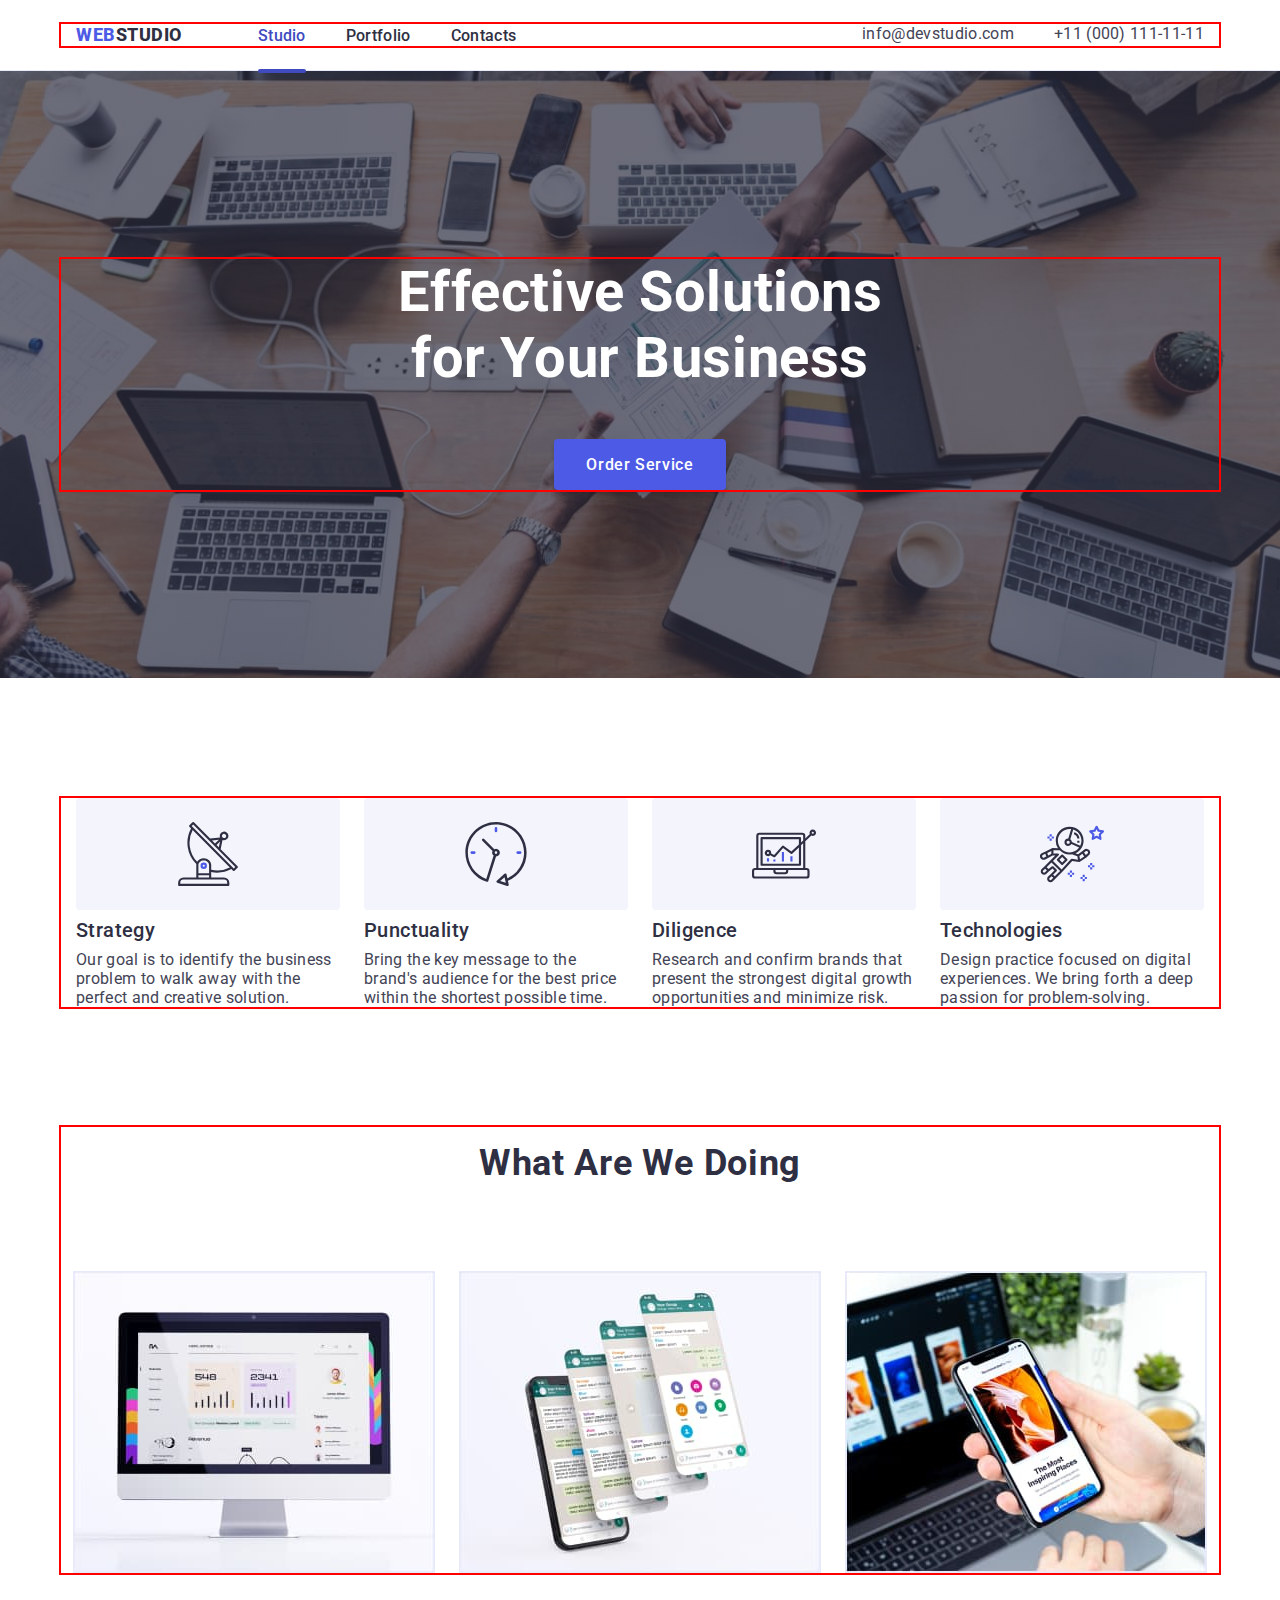
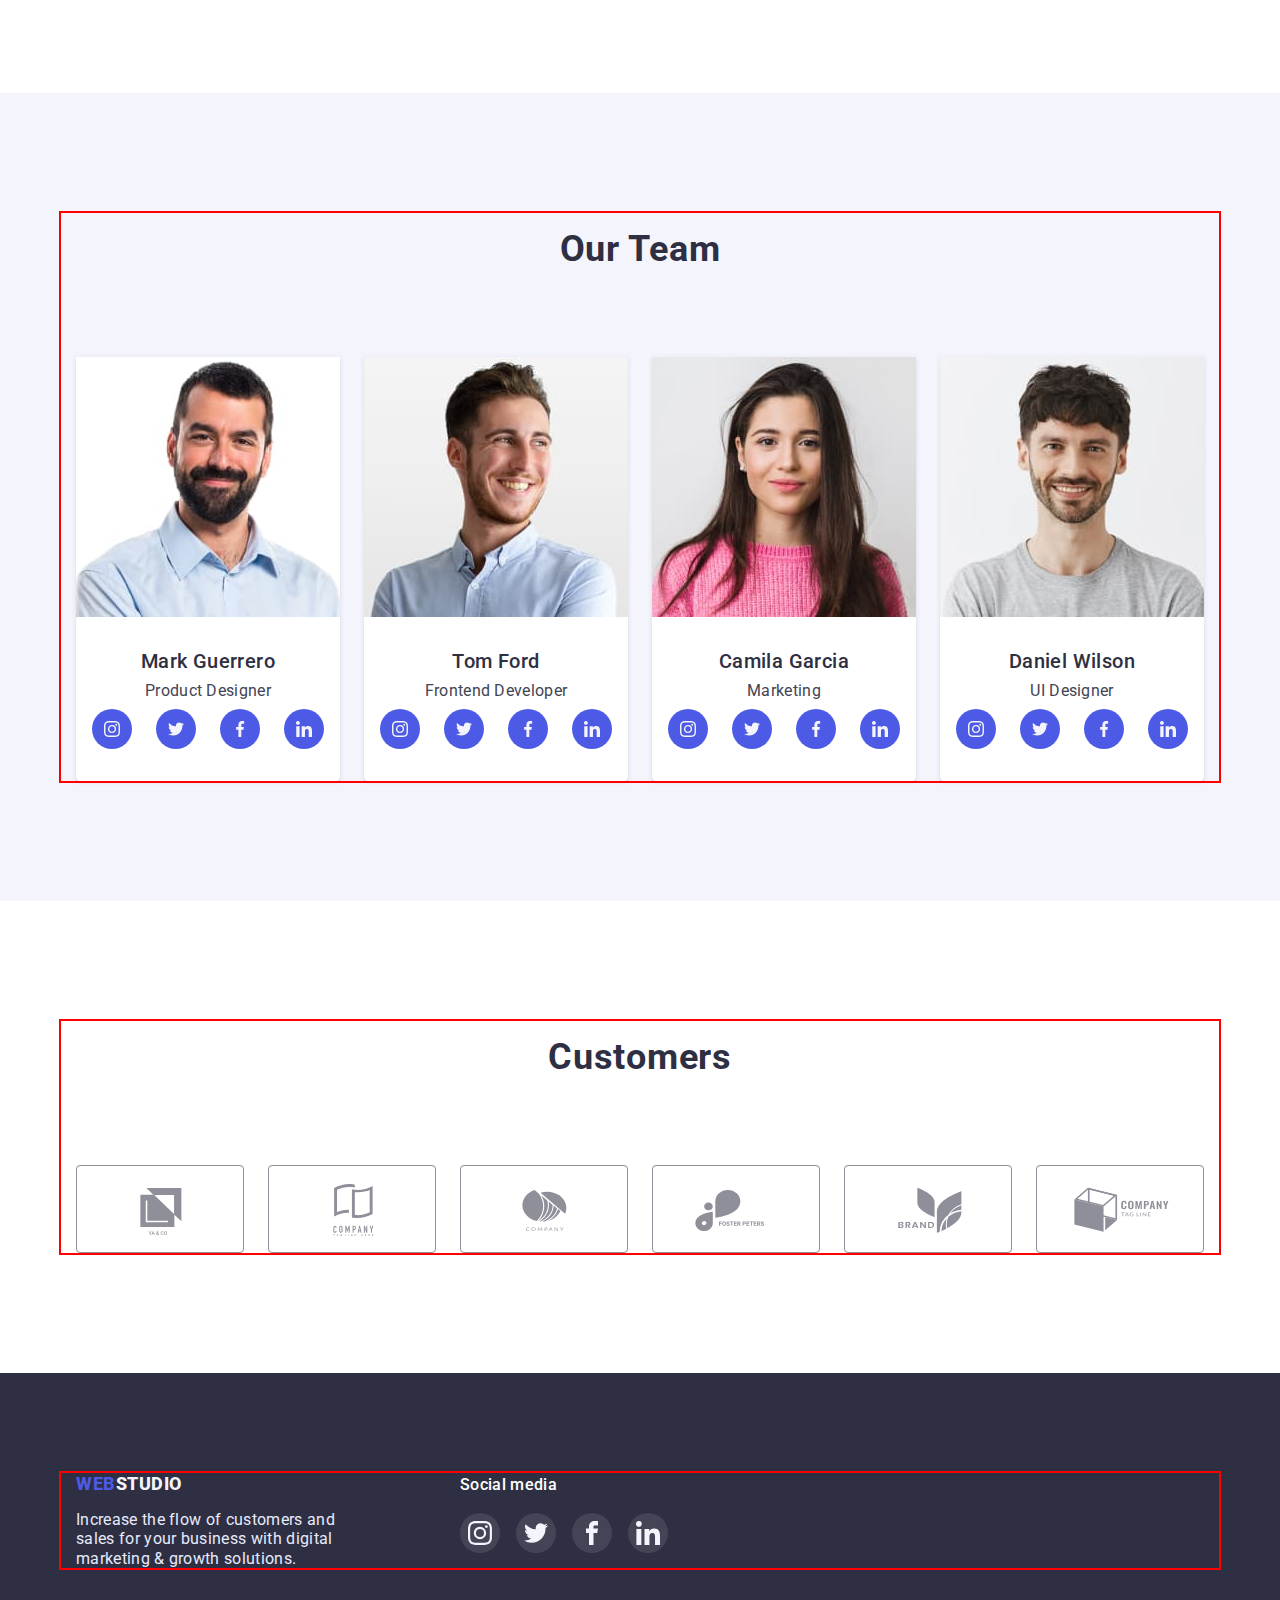
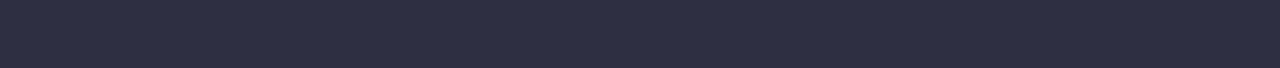
==== commit 867810f8: "update goit-markup-hw-05" ====
--- a/index.html
+++ b/index.html
@@ -28,7 +28,9 @@
           >
           <ul class="header-list list">
             <li class="header-item">
-              <a class="header-link link" href="./studio.html">Studio</a>
+              <a class="header-link link current" href="./studio.html"
+                >Studio</a
+              >
             </li>
             <li class="header-item">
               <a class="header-link link" href="./portfolio.html">Portfolio</a>
--- a/css/style.css
+++ b/css/style.css
@@ -211,6 +211,7 @@
   box-shadow: 0px 4px 4px rgba(0, 0, 0, 0.15);
   border-radius: 4px;
   font-size: 16px;
+  font-weight: 500;
   font-style: normal;
   line-height: 1.2;
   align-items: center;
@@ -460,6 +461,9 @@
   border-radius: 4px;
   cursor: pointer;
   font-style: normal;
+  font-weight: 500;
+  font-size: 16px;
+  line-height: 24px;
   transition: background-color 250ms cubic-bezier(0.4, 0, 0.2, 1),
     border-color 250ms cubic-bezier(0.4, 0, 0.2, 1),
     color 250ms cubic-bezier(0.4, 0, 0.2, 1);
